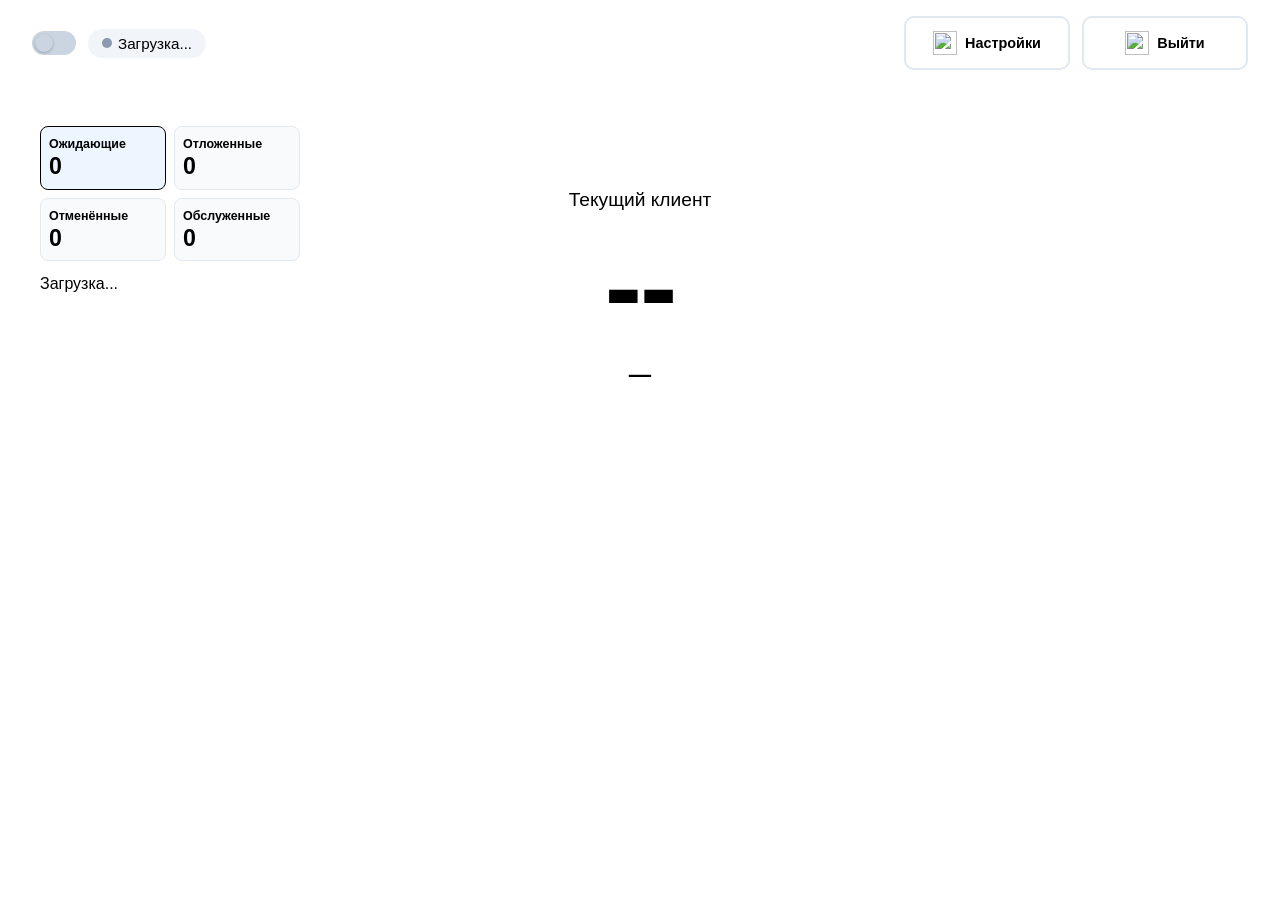
==== queue/operator.html @ d0fbf443 "Soften operator screen text hierarchy" ====
<!DOCTYPE html>
<html lang="ru">
<head>
<link rel="icon" href="data:image/svg+xml,%3Csvg xmlns='http://www.w3.org/2000/svg' viewBox='0 0 16 16'%3E%3Crect width='16' height='16' rx='3' fill='%2328a745'/%3E%3Ccircle cx='5' cy='8' r='2' fill='white'/%3E%3Cpath d='M10,4 C12,6 12,10 10,12' stroke='white' stroke-width='2' fill='none'/%3E%3C/svg%3E">
<meta charset="UTF-8">
<meta name="viewport" content="width=device-width, initial-scale=1">
<title>Рабочее место сотрудника</title>
    <link rel="stylesheet" href="/queue/css/base.css">
    <link rel="stylesheet" href="/queue/css/operator.css">
</head>

<body class="operator-page">

<div id="toast-notification" data-type="danger" style="display:none; position: fixed; top: 20px; left: 50%; transform: translateX(-50%); color: white; padding: 15px 30px; border-radius: 10px; box-shadow: 0 4px 15px rgba(0,0,0,0.2); z-index: 2400; font-weight: 600;">
    Закончите с текущим клиентом!
</div>

<header class="header-panel">
    <div class="button-group">
		<label class="window-status-switch">
			<input
				id="window-status-toggle"
				type="checkbox"
				onchange="toggleWindowStatus(this)"
				aria-describedby="status-text"
			>
			<span class="window-status-switch-track" aria-hidden="true"></span>
		</label>
		
		<div id="status-info-block" class="info-status" aria-live="polite">
			<div id="status-dot" class="dot"></div>
			<span id="status-text" style="font-weight: 500;">Загрузка...</span>
		</div>

    </div>
    
    <div class="button-group header-actions">
        <div class="operator-settings">
            <button
                id="operator-settings-toggle"
                class="btn-outline icon-button operator-settings-toggle"
                type="button"
                onclick="toggleOperatorSettingsPopup()"
                aria-expanded="false"
                aria-controls="operator-settings-popup"
                title="Настройки"
            >
                <img src="icons/settings.svg" alt="" class="button-icon">
                <span>Настройки</span>
            </button>

            <div id="operator-settings-popup" class="operator-settings-popup" role="dialog" aria-label="Настройки оператора">
                <div class="operator-settings-header">
                    <strong>Настройки</strong>
                    <button class="operator-settings-close" type="button" onclick="closeOperatorSettingsPopup()" aria-label="Закрыть">×</button>
                </div>

                <div class="operator-settings-list">

                    <div class="operator-settings-row">
                        <div>
                            <strong>Звук</strong>
                            <span>Звуковые оповещения при новом талоне</span>
                        </div>
                        <button
                            id="new-ticket-sound-toggle"
                            class="btn-outline icon-button sound-toggle-button"
                            type="button"
                            onclick="toggleNewTicketSound()"
                            title="Звук при новом тикете"
                        >
                            <img
                                id="new-ticket-sound-icon"
                                src="icons/volume-on.svg"
                                alt=""
                                class="button-icon"
                            >
                        </button>
                    </div>

                    <div class="operator-settings-row">
                        <div>
                            <strong>Уведомления</strong>
                            <span>Системные оповещения при новом талоне</span>
                        </div>
                        <button
                            id="new-ticket-notification-toggle"
                            class="btn-outline icon-button notification-toggle-button"
                            type="button"
                            onclick="toggleNewTicketSystemNotification()"
                            title="Системные уведомления при новом тикете"
                        >
                            <img
                                id="new-ticket-notification-icon"
                                src="icons/notification-off.svg"
                                alt=""
                                class="button-icon"
                            >
                        </button>
						

                    </div>

                    <div class="operator-settings-row">
                        <div>
                            <strong>Показывать кнопку «Вызвать по номеру»</strong>
                            <span>Быстрый вызов талона из раздела «Ожидающие»</span>
                        </div>
                        <label class="window-status-switch operator-preference-switch">
                            <input
                                id="show-call-by-number-toggle"
                                type="checkbox"
                                onchange="toggleCallByNumberButtons(this.checked)"
                            >
                            <span class="window-status-switch-track" aria-hidden="true"></span>
                        </label>
                    </div>

                    <button class="btn-outline operator-settings-wide-button" type="button" onclick="openOperatorDocumentation()">Инструкция</button>
                    <button class="btn-outline operator-settings-wide-button" type="button" onclick="openOperatorChangelogHistory()">Обновления</button>
                </div>
            </div>
        </div>
        <button class="btn-outline icon-button" onclick="logout()">
            <img src="icons/logout.svg" alt="" class="button-icon">
            <span>Выйти</span>
        </button>
    </div>
</header>

<main class="main-layout">
	<section class="glass-card operator-queue-panel" style="display:flex; flex-direction:column; overflow:hidden;">
		<div class="queue-columns" id="queue-columns">
			<button class="queue-column active" type="button" data-section="waiting" onclick="selectQueueSection('waiting')">
				<span>Ожидающие</span>
				<strong id="queue-count-waiting">0</strong>
			</button>
			<button class="queue-column" type="button" data-section="deferred" onclick="selectQueueSection('deferred')">
				<span>Отложенные</span>
				<strong id="queue-count-deferred">0</strong>
			</button>
			<button class="queue-column" type="button" data-section="cancelled" onclick="selectQueueSection('cancelled')">
				<span>Отменённые</span>
				<strong id="queue-count-cancelled">0</strong>
			</button>
			<button class="queue-column" type="button" data-section="served" onclick="selectQueueSection('served')">
				<span>Обслуженные</span>
				<strong id="queue-count-served">0</strong>
			</button>
		</div>
		<button id="deferred-reminder" class="deferred-reminder" type="button" onclick="selectQueueSection('deferred')" hidden></button>
		<div id="queue-list" class="queue-list" style="flex:1; overflow-y:auto; min-height:0;">Загрузка...</div>
		<!---<div style="flex-shrink:0; padding-top:16px; border-top:1px solid #e2e8f0;">
			<span style="font-size:0.95rem; font-weight:500; color:var(--text-main); letter-spacing:0;">Обслужено сегодня:</span>
			<span id="served-today-count" style="font-size:1.8rem; font-weight:700; color:var(--primary); margin-left:10px;">—</span>
		</div>--->
	</section>

    <section class="glass-card display-zone" data-ticket-status="none">
        <div class="current-client-panel">
            <div class="ticket-label">Текущий клиент</div>
            <div id="current" class="ticket-number">--</div>
		    <div id="current-service" class="current-service">—</div>
            <div id="service-timer" class="service-timer" aria-live="off" hidden>
                Обслуживание: <span id="service-timer-value">00:00</span>
            </div>
        </div>
        
			
	<div class="button-group primary-actions">
		<button id="next-btn" class="btn-primary" data-call-action onclick="callNext()">Вызвать следующего</button>
		<button id="start-service-btn" class="btn-primary" data-current-ticket-action onclick="startService()">Начать обслуживание</button>
		<button class="btn-primary" id="finish-btn" data-current-ticket-action onclick="finishCurrent()">Завершить обслуживание</button>
	</div>

	<div class="button-group secondary-actions called-actions">
		<button class="btn-outline" id="recall-btn" data-current-ticket-action onclick="recallCurrent()">Повторить вызов</button>
		<button class="btn-outline" id="cancel-btn" data-current-ticket-action onclick="cancelCurrent({reason: 'no_show'})">Отменить (не явился)</button>
	</div>

	<div class="button-group secondary-actions serving-actions">
		<button class="btn-outline" id="redirect-btn" data-current-ticket-action onclick="showRedirectModal()">Перенаправить</button>
		<button class="btn-outline" id="defer-ticket-btn" data-current-ticket-action onclick="showDeferReasonPopup()">Отложить</button>
	</div>

    <div id="auto-call-info-block" class="auto-call-info-block" aria-live="polite" style="display:none;">
        <strong>Автовызов</strong>
        <span id="auto-call-status" class="auto-call-status-text">Загрузка...</span>
    </div>

    </section>

	<section class="glass-card">

		<div id="operator-info" style="line-height: 1.6;"></div>
	</section>
</main>

<script src="/queue/js/config.js"></script>
<script src="/queue/js/operator-queue-sections.js"></script>
<script src="/queue/js/operator-feedback.js"></script>
<script src="/queue/js/operator-ui-state.js"></script>
<script src="/queue/js/operator-ticket-timers.js"></script>
<script src="/queue/js/operator-call-by-number.js"></script>
<script src="/queue/js/operator.js"></script>
<script src="/queue/js/app-version.js"></script>
<script src="/queue/js/operator-changelog.js"></script>
<script src="/queue/js/docs-markdown.js"></script>
<script src="/queue/js/operator-docs.js"></script>

</body>
</html>
---- queue/css/operator.css ----
/* ===== operator.css ===== */
body.operator-page h3{
    color: var(--primary);       /* Заголовки теперь синие */
    font-weight: 500;
    text-transform: none;
    letter-spacing: 0;
    padding-bottom: 8px;
}

body.operator-page{
    margin: 0;
    font-family: 'Inter', -apple-system, sans-serif;
    background-color: var(--bg);
    color: var(--text-main);
    display: flex;
    flex-direction: column;

    height: 100dvh;
    min-height: 100vh;
    overflow: hidden;

    box-sizing: border-box;
}


/* Верхняя панель управления */
body.operator-page .header-panel{
    background: var(--card-bg);
    padding: 1rem 2rem;
    display: flex;
    justify-content: space-between;
    align-items: center;
    box-shadow: var(--shadow);
    z-index: 10;
}
body.operator-page .button-group{
    display: flex;
    gap: 12px;
}

/* Основной контейнер */
body.operator-page .main-layout{
    display: grid;
    grid-template-columns: minmax(240px, 1fr) minmax(360px, 2fr) minmax(240px, 1fr);
    gap: 20px;
    padding: 20px 20px 44px 20px; /* добавили запас снизу */
    flex: 1;
    min-height: 0;
    overflow: hidden;
    width: 100%;
    max-width: 100%;
    margin: 0 auto;
    box-sizing: border-box;
}



/* Карточки */
body.operator-page .glass-card{
    background: var(--card-bg);
    border-radius: 16px;
    padding: 20px;
    box-shadow: var(--shadow);
    display: flex;
    flex-direction: column;
    min-height: 0; 
    overflow: hidden;
}


/* Центральная зона с номером */
body.operator-page .display-zone{
    padding: 40px 20px;
    min-width: 0;
    display: flex; /* Добавлено */
    flex-direction: column; /* Добавлено */
    align-items: center; /* Центрирование по горизонтали */
    justify-content: flex-start;
    text-align: center; /* Центрирование текста */
}
body.operator-page .current-client-panel{
    flex: 0 0 315px;
    width: 100%;
    display: flex;
    flex-direction: column;
    align-items: center;
    justify-content: center;
    min-height: 0;
}

body.operator-page .service-timer {
    margin-top: 10px;
    color: var(--text-muted);
    font-size: 0.95rem;
    font-weight: 500;
}
body.operator-page .ticket-label{
    font-size: 1.2rem;
    color: var(--text-muted);
    margin-bottom: 10px;
}
body.operator-page .ticket-number{
    width: 100%;
    min-height: 112px;
    font-size: 7rem;
    font-weight: 800;
    color: var(--primary);
    line-height: 1;
    margin: 10px 0 18px 0;
    letter-spacing: -2px;
    display: flex;
    align-items: center;
    justify-content: center;
}
body.operator-page .current-ticket-actions-inactive .ticket-number{
    font-size: 2rem;
    letter-spacing: 0;
}
body.operator-page .services-list{
    margin-top: 10px;
    display: flex;
    flex-wrap: wrap;
    gap: 6px;
}
body.operator-page .service-tag{
    background: transparent; /* Убираем фон */
    color: var(--text-muted) !important;
    font-size: 1.1rem; /* Сделали чуть крупнее по вашей просьбе */
    padding: 2px 0; /* Отступы только сверху и снизу */
    border: none; /* Убираем обводку */
    display: block; /* Каждая услуга с новой строки для чистоты */
}


/* Очередь */
body.operator-page .queue-list{
    overflow-y: auto;
    padding-right: 10px;
    min-height: 0; /* критично для flex */
}


/* Сделаем скроллбар более аккуратным в стиле вуза */
body.operator-page .queue-list::-webkit-scrollbar{
    width: 6px;
}
body.operator-page .queue-list::-webkit-scrollbar-track{
    background: #f1f5f9;
    border-radius: 10px;
}
body.operator-page .queue-list::-webkit-scrollbar-thumb{
    background: var(--text-muted);
    border-radius: 10px;
}
body.operator-page .queue-list::-webkit-scrollbar-thumb:hover{
    background: var(--primary);
}
body.operator-page .queue-service-name{
    /* Удалены white-space: nowrap и ellipsis */
    word-wrap: break-word;
    overflow-wrap: break-word;
    line-height: 1.2;
    font-size: 0.85rem;
    font-weight: 400;
    color: var(--text-muted);
    margin-top: 6px;
    
    /* Убираем ограничение ширины или делаем его больше, 
       чтобы текст мог занимать всю ширину карточки */
    width: 100%; 
    display: block; 
}
body.operator-page .queue-item{
    display: flex;
    flex-direction: column; /* Номер сверху, услуга снизу */
    align-items: flex-start; /* Прижимаем текст к левому краю */
    border-bottom: 1px solid #eee;
    min-height: 70px; /* Немного увеличим для комфорта */
    background: #f1f5f9;
    margin-bottom: 12px;
    padding: 15px 20px;
    border-radius: 12px;
    font-size: 1.3rem;
    font-weight: 700;
    color: var(--text-main); /* Сделаем номер чуть контрастнее */
}
body.operator-page #queue-panel{
    max-height: 500px; /* Можно чуть увеличить */
    overflow-y: auto;
    padding-right: 5px; /* Отступ для скроллбара */
}


/* Кнопки */
body.operator-page button{
    border: none;
    padding: 12px 20px;
    border-radius: 10px;
    font-weight: 600;
    cursor: pointer;
    transition: transform 100ms ease-out, background-color 160ms ease, color 160ms ease, opacity 160ms ease;
    font-size: 0.9rem;
}
body.operator-page button:not(:disabled):active{
    transform: scale(0.98);
}
body.operator-page .btn-primary{ background: var(--primary); color: white; }
body.operator-page .btn-primary:hover{ background: var(--primary-hover); }
body.operator-page .btn-success{ background: var(--success); color: white; }
body.operator-page .btn-danger{ background: var(--danger); color: white; }
body.operator-page .btn-danger-outline{
    border-color: color-mix(in srgb, var(--danger) 45%, white);
    color: var(--danger);
}
body.operator-page .primary-actions{
    display: grid;
    grid-template-columns: minmax(0, 1fr);
    gap: 12px;
    width: 100%;
    margin-top: 0;
}

body.operator-page .primary-actions button{
    min-height: 72px;
    width: 100%;
    padding: 20px 16px;
    font-size: 1.05rem;
    line-height: 1.15;
    overflow-wrap: anywhere;
}

body.operator-page .secondary-actions{
    display: grid;
    gap: 12px;
    width: 100%;
    margin-top: 15px;
}

body.operator-page .secondary-actions button{
    width: 100%;
    min-width: 0;
}

body.operator-page .called-actions,
body.operator-page .serving-actions{
    grid-template-columns: repeat(2, minmax(0, 1fr));
}

body.operator-page .operator-more-actions{
    position: relative;
}
body.operator-page .operator-more-menu{
    display: none;
    position: absolute;
    right: 0;
    top: calc(100% + 8px);
    z-index: 20;
    min-width: 260px;
    padding: 8px;
    background: #ffffff;
    border: 1px solid #e2e8f0;
    border-radius: 10px;
    box-shadow: 0 12px 28px rgba(15, 23, 42, 0.16);
}
body.operator-page .operator-more-menu.visible{
    display: grid;
    gap: 6px;
}
body.operator-page .operator-more-menu button{
    width: 100%;
    padding: 10px 12px;
    background: transparent;
    color: var(--text-main);
    text-align: left;
    border-radius: 8px;
}
body.operator-page .operator-more-menu button:hover{
    background: #f1f5f9;
}
body.operator-page .header-actions{
    align-items: center;
}
body.operator-page .header-actions > .btn-outline,
body.operator-page .operator-settings-toggle{
    display: inline-grid;
    grid-template-columns: 24px auto;
    align-items: center;
    justify-content: center;
    gap: 8px;
    width: 166px;
    height: 54px;
    padding: 0 20px;
    box-sizing: border-box;
    line-height: 1;
}
body.operator-page .header-actions > .btn-outline .button-icon,
body.operator-page .operator-settings-toggle .button-icon{
    width: 24px;
    height: 24px;
    justify-self: center;
}
body.operator-page .header-actions > .btn-outline span,
body.operator-page .operator-settings-toggle span{
    line-height: 1;
}
body.operator-page .operator-settings{
    position: relative;
}
body.operator-page .operator-settings-toggle{
    white-space: nowrap;
}
body.operator-page .operator-settings-popup{
    display: none;
    position: absolute;
    top: calc(100% + 10px);
    right: 0;
    z-index: 2200;
    width: min(360px, calc(100vw - 32px));
    padding: 16px;
    background: #ffffff;
    border: 1px solid #e2e8f0;
    border-radius: 12px;
    box-shadow: 0 18px 45px rgba(15, 23, 42, 0.2);
}
body.operator-page .operator-settings-popup.visible{
    display: block;
}
body.operator-page .operator-settings-header{
    display: flex;
    align-items: center;
    justify-content: space-between;
    gap: 12px;
    margin-bottom: 12px;
}
body.operator-page .operator-settings-header strong{
    color: var(--text-main);
    font-size: 1.05rem;
}
body.operator-page .operator-settings-close{
    width: 32px;
    height: 32px;
    padding: 0;
    border-radius: 8px;
    background: transparent;
    color: var(--text-muted);
    font-size: 1.5rem;
    line-height: 1;
}
body.operator-page .operator-settings-close:hover{
    background: #f1f5f9;
    color: var(--text-main);
}
body.operator-page .operator-settings-list{
    display: grid;
    gap: 10px;
}
body.operator-page .operator-settings-row{
    display: flex;
    align-items: center;
    justify-content: space-between;
    gap: 14px;
    padding: 12px;
    background: #f8fafc;
    border: 1px solid #edf2f7;
    border-radius: 10px;
}
body.operator-page .operator-settings-row > div{
    min-width: 0;
    display: grid;
    gap: 4px;
}
body.operator-page .operator-settings-row strong{
    color: var(--text-main);
    font-size: 0.95rem;
}
body.operator-page .operator-settings-row span{
    color: var(--text-muted);
    font-size: 0.85rem;
    line-height: 1.25;
}
body.operator-page .operator-settings-row .icon-button{
    flex: 0 0 auto;
    min-width: 54px;
    justify-content: center;
    padding: 10px 12px;
}

body.operator-page .operator-preference-switch{
    flex: 0 0 auto;
}
body.operator-page .operator-settings-wide-button{
    width: 100%;
    text-align: center;
}
body.operator-page .operator-popup-overlay{
    position: fixed;
    inset: 0;
    z-index: 2300;
    display: flex;
    align-items: center;
    justify-content: center;
    padding: 20px;
    background: rgba(15, 23, 42, 0.4);
}
body.operator-page #toast-notification[data-type="danger"]{
    background: var(--danger);
}
body.operator-page #toast-notification[data-type="warning"]{
    background: var(--warning);
}
body.operator-page #toast-notification[data-type="success"]{
    background: var(--success);
}
body.operator-page .operator-popup{
    width: min(520px, 100%);
    padding: 24px;
    background: #ffffff;
    border-radius: 12px;
    box-shadow: 0 20px 50px rgba(15, 23, 42, 0.24);
}
body.operator-page .operator-popup h2{
    margin: 0 0 12px;
    color: var(--text-main);
    font-size: 1.3rem;
}
body.operator-page .operator-popup p{
    margin: 0;
    color: var(--text-muted);
    font-size: 1rem;
    line-height: 1.45;
}
body.operator-page .operator-popup-form{
    display: grid;
    gap: 6px;
    margin-top: 18px;
}
body.operator-page .operator-popup-form label{
    display: grid;
    gap: 8px;
    color: var(--text-main);
    font-weight: 700;
}
body.operator-page .operator-popup-input{
    box-sizing: border-box;
    width: 100%;
    padding: 11px 12px;
    border: 1px solid #cbd5e1;
    border-radius: 8px;
    color: var(--text-main);
    font: inherit;
}
body.operator-page .operator-popup-input:focus{
    border-color: var(--primary);
    outline: 2px solid rgba(15, 76, 129, 0.14);
}
body.operator-page .operator-popup-error{
    min-height: 1.2em;
    color: var(--danger);
}
body.operator-page .operator-popup-actions{
    display: flex;
    justify-content: flex-end;
    gap: 10px;
    margin-top: 22px;
    flex-wrap: wrap;
}
body.operator-page .operator-changelog-overlay{
    position: fixed;
    inset: 0;
    z-index: 2100;
    display: flex;
    align-items: center;
    justify-content: center;
    padding: 20px;
    background: rgba(0, 0, 0, 0.62);
}
body.operator-page .operator-changelog-modal{
    width: min(560px, 100%);
    padding: 24px;
    background: #ffffff;
    border-radius: 12px;
    box-shadow: 0 20px 50px rgba(15, 23, 42, 0.24);
    text-align: left;
}
body.operator-page .operator-changelog-modal h2{
    margin: 0 0 14px;
    color: var(--text-main);
    font-size: 1.3rem;
}
body.operator-page .operator-changelog-content{
    max-height: min(58vh, 520px);
    overflow-y: auto;
    padding-right: 4px;
}
body.operator-page .operator-changelog-entry + .operator-changelog-entry{
    margin-top: 18px;
    padding-top: 18px;
    border-top: 1px solid #e2e8f0;
}
body.operator-page .operator-changelog-entry h3{
    margin: 0 0 10px;
    padding: 0;
    color: var(--primary);
    font-size: 1rem;
    font-weight: 800;
    text-transform: none;
    letter-spacing: 0;
}
body.operator-page .operator-changelog-modal ul{
    margin: 0;
    padding-left: 22px;
    color: var(--text-muted);
    font-size: 1rem;
    line-height: 1.45;
}
body.operator-page .operator-changelog-modal li + li{
    margin-top: 8px;
}
body.operator-page .operator-changelog-actions{
    display: flex;
    justify-content: center;
    margin-top: 22px;
}
body.operator-page .operator-changelog-actions .btn-primary{
    width: 100%;
    white-space: normal;
    line-height: 1.35;
    padding: 14px 18px;
}
body.operator-page .info-status{
    display: flex;
    align-items: center;
    gap: 6px;
    white-space: nowrap; /* Чтобы текст не переносился */
    margin: 0;
    padding: 6px 14px;
    background: #f1f5f9;
    border-radius: 20px;
    font-size: 0.95rem;
}
body.operator-page .window-status-switch{
    display: inline-flex;
    align-items: center;
    gap: 9px;
    cursor: pointer;
    user-select: none;
}
body.operator-page .window-status-switch input{
    position: absolute;
    opacity: 0;
    pointer-events: none;
}
body.operator-page .window-status-switch-track{
    position: relative;
    width: 44px;
    height: 24px;
    flex: 0 0 auto;
    border-radius: 999px;
    background: #cbd5e1;
    transition: background 0.15s ease;
}
body.operator-page .window-status-switch-track::after{
    content: "";
    position: absolute;
    top: 3px;
    left: 3px;
    width: 18px;
    height: 18px;
    border-radius: 50%;
    background: var(--card-bg);
    box-shadow: 0 1px 3px rgba(15, 23, 42, 0.28);
    transition: transform 0.15s ease;
}
body.operator-page .window-status-switch input:checked + .window-status-switch-track{
    background: var(--primary);
}
body.operator-page .window-status-switch input:checked + .window-status-switch-track::after{
    transform: translateX(20px);
}
body.operator-page .window-status-switch input:focus-visible + .window-status-switch-track{
    outline: 3px solid rgba(0, 51, 102, 0.24);
    outline-offset: 2px;
}
body.operator-page .window-status-switch:has(input:disabled){
    cursor: wait;
    opacity: 0.6;
}
body.operator-page .btn-outline{
    background: transparent;
    border: 2px solid #e2e8f0;
    color: var(--text-main);
}
body.operator-page .btn-outline:hover{ background: #f1f5f9; }
body.operator-page button:disabled{
    cursor: not-allowed;
}
body.operator-page .current-ticket-actions-inactive [data-current-ticket-action],
body.operator-page .current-ticket-action-inactive,
body.operator-page .operator-work-disabled [data-call-action],
body.operator-page .operator-work-disabled [data-current-ticket-action]{
    opacity: 0.38;
    filter: grayscale(0.8);
}

body.operator-page .display-zone[data-ticket-status="none"] [data-current-ticket-action],
body.operator-page .display-zone[data-ticket-status="none"] .called-actions,
body.operator-page .display-zone[data-ticket-status="none"] .serving-actions,
body.operator-page .display-zone[data-ticket-status="serving"] .called-actions,
body.operator-page .display-zone[data-ticket-status="called"] #finish-btn,
body.operator-page .display-zone[data-ticket-status="called"] #defer-ticket-btn,
body.operator-page .display-zone[data-ticket-status="serving"] #start-service-btn,
body.operator-page .display-zone[data-ticket-status="serving"] #recall-btn,
body.operator-page .display-zone[data-ticket-status="serving"] #cancel-btn,
body.operator-page .display-zone[data-ticket-status="called"] [data-call-action],
body.operator-page .display-zone[data-ticket-status="serving"] [data-call-action] {
    display: none;
}

body.operator-page .icon-button {
    display: inline-flex;
    align-items: center;
    gap: 8px;
}

body.operator-page .button-icon {
    width: 26px;
    height: 26px;
    display: block;
}

body.operator-page .sound-toggle-button.sound-disabled {
    opacity: 0.65;
}


/* Статус-бар */
body.operator-page .status-indicator{
    display: flex;
    align-items: center;
    gap: 8px;
    padding: 6px 12px;
    border-radius: 20px;
    background: #e2e8f0;
    font-size: 0.85rem;
}
body.operator-page .dot{
    width: 10px;
    height: 10px;
    border-radius: 50%;
    background-color: #8d99ae; /* Серый по умолчанию */
    transition: background-color 160ms ease, box-shadow 160ms ease;
}
body.operator-page .dot.online{
    background-color: var(--success) !important;
    box-shadow: 0 0 8px var(--success);
}


/* Контейнер всей группы (переключатель + текст) */
body.operator-page .auto-call-group{
    display: flex;
    flex-direction: column;
    align-items: flex-start;
    gap: 8px;
    margin: 0 25px;         /* Отступы слева и справа от кнопок ОНЛАЙН/ПЕРЕРЫВ */
    padding: 5px 0;
    min-width: 250px;       /* Фиксированная ширина, чтобы верстка не дергалась при смене текста */
}


/* Сама плашка с переключателем */
body.operator-page .auto-call-container{
    display: flex;
    align-items: center;
    gap: 12px;
    padding: 10px 18px;
    background: #edf2f7;    /* Светлый фон, выделяющий блок */
    border-radius: 12px;
    border: 1px solid #cbd5e0;
    box-shadow: 0 2px 4px rgba(0,0,0,0.05);
}


/* Надпись "Автовызов" */
body.operator-page .auto-call-label{
    font-size: 1.1rem;
    font-weight: 500;
    color: var(--primary);  /* Используем ваш темно-синий цвет */
    text-transform: none;
    letter-spacing: 0;
}


/* Главный текст: "Следующий клиент через..." */
body.operator-page .auto-call-status-text{
    font-size: 1.25rem;      /* Крупный текст */
    font-weight: 500;
    color: var(--success);   /* Зеленый цвет для активного ожидания */
    min-height: 1.6rem;
    transition: color 160ms ease, opacity 160ms ease;
}


/* Стили для увеличенного переключателя (Toggle) */
body.operator-page .switch{
    position: relative;
    display: inline-block;
    width: 48px;
    height: 24px;
}
body.operator-page .switch input{ display: none; }
body.operator-page .slider{
    position: absolute;
    cursor: pointer;
    top: 0; left: 0; right: 0; bottom: 0;
    background-color: #cbd5e0;
    transition: .4s;
    border-radius: 24px;
}
body.operator-page .slider:before{
    position: absolute;
    content: "";
    height: 18px;
    width: 18px;
    left: 3px;
    bottom: 3px;
    background-color: white;
    transition: .4s;
    border-radius: 50%;
}
body.operator-page input:checked + .slider{
    background-color: var(--success);
}
body.operator-page input:checked + .slider:before{
    transform: translateX(24px);
}


/* Анимация мигания для текста отсчета (по желанию) */
@keyframes pulse-text{
    0% { opacity: 1; }
    50% { opacity: 0.7; }
    100% { opacity: 1; }
}
body.operator-page .auto-call-status-text:not(:empty){
    animation: none;
}



/* Контейнер, в котором лежат все ваши кнопки и автовызов */
body.operator-page .sidebar,
body.operator-page .controls-column{
    display: flex;
    flex-direction: column;
    height: 100vh;          /* Растягиваем на всю высоту экрана */
    padding: 20px;
    box-sizing: border-box;
}


/* Специальный оберточный класс для низа */
body.operator-page .bottom-controls{
    margin-top: auto;       /* МАГИЯ: толкает этот блок максимально вниз */
    padding-top: 20px;      /* Отступ от кнопок выше */
    border-top: 1px solid #e2e8f0; /* Визуальный разделитель (по желанию) */
    width: 100%;
}


/* Стили самого автовызова (обновленные) */
body.operator-page .auto-call-group{
    display: flex;
    flex-direction: column;
    align-items: center;    /* Центрируем, если внизу */
    gap: 10px;
}
body.operator-page .auto-call-container{
    display: flex;
    align-items: center;
    gap: 12px;
    padding: 12px 20px;
    background: #ffffff;
    border-radius: 12px;
    border: 2px solid #edf2f7;
    box-shadow: 0 -4px 12px rgba(0,0,0,0.05); /* Тень вверх */
}
body.operator-page .auto-call-status-text{
    font-size: 0.85rem;
    font-weight: 500;
    color: var(--success);
    text-align: left;
}
body.operator-page .auto-call-info-block{
    margin-top: 24px;
    padding: 18px 0 0;
    border-top: 1px solid #e2e8f0;
    display: flex;
    flex-direction: column;
    gap: 8px;
}
body.operator-page .display-zone .auto-call-info-block{
    width: 100%;
    margin-top: auto;
    padding: 16px 18px 0;
    border: 0;
    border-radius: 0;
    background: transparent;
    align-items: center;
    text-align: center;
}
body.operator-page .auto-call-info-block strong{
    font-size: 0.95rem;
    text-transform: none;
    font-weight: 500;
    color: var(--text-main);
}
body.operator-page .auto-call-info-block .auto-call-status-text{
    display: block;
    min-height: 1.5rem;
    font-size: 1.08rem;
    line-height: 1.3;
    font-weight: 500;
    color: var(--primary);
    text-align: center;
    overflow-wrap: anywhere;
}
body.operator-page .auto-call-info-block .auto-call-status-text[data-state="countdown"],
body.operator-page .auto-call-info-block .auto-call-status-text[data-state="calling"]{
    font-size: 1.18rem;
    color: var(--success);
}
body.operator-page .auto-call-info-block .auto-call-status-text[data-state="paused"],
body.operator-page .auto-call-info-block .auto-call-status-text[data-state="empty"]{
    color: var(--warning);
}
body.operator-page .auto-call-info-block .auto-call-status-text[data-state="disabled"]{
    color: var(--text-muted);
}
body.operator-page .service-row{
    display: flex;
    align-items: center;
    gap: 12px;
    width: 100%;
    padding: 4px 0;
}
body.operator-page .service-priority{
    font-weight: 800;
    font-size: 1.2rem;
    color: var(--primary);
    min-width: 20px;
}
body.operator-page .service-name{
    font-size: 1.05rem;
    color: var(--text-muted);
    flex: 1;
}
body.operator-page .service-notification-toggle{
    display: inline-flex;
    align-items: center;
    gap: 6px;
    font-size: 0.85rem;
    color: var(--text-muted);
    white-space: nowrap;
}
body.operator-page .service-notification-toggle input{
    width: 16px;
    height: 16px;
    margin: 0;
}
body.operator-page .current-service{
    font-size: 1.4rem;
    font-weight: 600;
    color: var(--text-muted);
    width: 100%;
    max-width: 860px;
    min-height: 58px;
    margin: 0;
    line-height: 1.25;
    overflow: hidden;
    display: -webkit-box;
    -webkit-box-orient: vertical;
    -webkit-line-clamp: 2;
}


/* Подпись */



body.operator-page .queue-item {
    position: relative;
}

body.operator-page .queue-item-redirected {
    border-left: 5px solid var(--primary);
}

body.operator-page .redirect-badge {
    position: absolute;
    right: 12px;
    bottom: 10px;
    font-size: 0.72rem;
    font-weight: 700;
    color: #fff;
    background: var(--primary);
    padding: 4px 8px;
    border-radius: 999px;
}

body.operator-page .redirect-modal-overlay {
    position: fixed;
    inset: 0;
    z-index: 2050;
    display: flex;
    align-items: center;
    justify-content: center;
    padding: 20px;
    background: rgba(15, 23, 42, 0.42);
}

body.operator-page .redirect-modal {
    width: min(950px, 100%);
    max-height: min(760px, calc(100vh - 40px));
    overflow: auto;
    padding: 22px;
    background: #ffffff;
    border-radius: 12px;
    box-shadow: 0 22px 56px rgba(15, 23, 42, 0.24);
}

body.operator-page .redirect-modal h2 {
    margin: 0 0 16px;
    color: var(--text-main);
    font-size: 1.35rem;
}

body.operator-page .redirect-option {
    border: 1px solid #dbe3ef;
    background: #ffffff;
    color: var(--text-main);
    border-radius: 8px;
    cursor: pointer;
}

body.operator-page .redirect-option.selected {
    border-color: var(--primary);
    background: #edf6ff;
    box-shadow: inset 0 0 0 1px var(--primary);
}

body.operator-page .redirect-section {
    margin-top: 14px;
}

body.operator-page .redirect-section label {
    display: block;
    margin-bottom: 7px;
    color: var(--text-main);
    font-weight: 800;
}

body.operator-page .redirect-section-intro {
    margin: 0 0 8px;
    color: var(--text-main);
    font-weight: 800;
}

body.operator-page .redirect-section input {
    width: 100%;
    padding: 10px 12px;
    border: 1px solid #dbe3ef;
    border-radius: 8px;
    box-sizing: border-box;
}

body.operator-page .redirect-options {
    display: grid;
    gap: 8px;
    max-height: 210px;
    margin-top: 8px;
    overflow: auto;
}

body.operator-page .redirect-option {
    display: grid;
    gap: 4px;
    padding: 10px 12px;
    text-align: left;
}

body.operator-page .redirect-option span,
body.operator-page .redirect-option em {
    color: var(--text-muted);
    font-size: 0.86rem;
    font-style: normal;
}

body.operator-page .redirect-option:disabled {
    color: #9ca3af;
    background: #f8fafc;
    cursor: not-allowed;
}

body.operator-page .redirect-empty,
body.operator-page .redirect-summary {
    padding: 10px 12px;
    border-radius: 8px;
    background: #f8fafc;
    color: var(--text-muted);
}

body.operator-page .redirect-summary {
    margin-top: 16px;
    line-height: 1.45;
}

body.operator-page .redirect-summary strong {
    display: block;
    margin-bottom: 4px;
    color: var(--text-main);
}

body.operator-page .redirect-actions {
    display: flex;
    gap: 10px;
    margin-top: 18px;
}

body.operator-page .redirect-actions .btn-outline {
    flex: 0 0 auto;
}

body.operator-page .redirect-confirm-button {
    flex: 1 1 auto;
    min-width: 0;
    width: 100%;
}

body.operator-page .queue-columns{
    display: grid;
    grid-template-columns: repeat(2, minmax(0, 1fr));
    gap: 8px;
    margin-bottom: 14px;
}

body.operator-page .queue-column{
    min-width: 0;
    padding: 10px 8px;
    border: 1px solid #e2e8f0;
    border-radius: 8px;
    background: #f8fafc;
    color: var(--text-main);
    text-align: left;
}

body.operator-page .queue-column.active{
    border-color: var(--primary);
    background: #edf6ff;
    box-shadow: inset 0 0 0 1px var(--primary);
}

body.operator-page .queue-column span{
    display: block;
    font-size: 0.78rem;
    font-weight: 800;
    line-height: 1.15;
    overflow-wrap: anywhere;
}

body.operator-page .queue-column strong{
    display: block;
    margin-top: 4px;
    color: var(--primary);
    font-size: 1.45rem;
    line-height: 1;
}

body.operator-page .queue-detail-head{
    display: flex;
    justify-content: space-between;
    align-items: baseline;
    gap: 8px;
    width: 100%;
}

body.operator-page .queue-detail-head span:last-child{
    flex-shrink: 0;
    color: var(--text-muted);
    font-size: 0.8rem;
    font-weight: 500;
}

body.operator-page .queue-detail-meta{
    display: flex;
    flex-direction: column;
    gap: 3px;
    margin-top: 8px;
    color: var(--text-muted);
    font-size: 0.78rem;
    font-weight: 600;
    line-height: 1.25;
}

body.operator-page .queue-ticket-actions{
    display: grid;
    grid-template-columns: minmax(0, 1fr) minmax(0, 1fr);
    gap: 8px;
    margin-top: 12px;
    width: 100%;
}

body.operator-page .queue-resume-btn,
body.operator-page .queue-call-by-number-btn,
body.operator-page .queue-cancel-deferred-btn{
    min-height: 42px;
}

body.operator-page .queue-ticket-actions > :only-child{
    grid-column: 1 / -1;
    width: 100%;
}

body.operator-page .deferred-reminder{
    width: 100%;
    margin: 0 0 12px;
    padding: 10px 12px;
    border: 1px solid #f0c36a;
    border-radius: 8px;
    background: #fff8e6;
    color: #7a4b00;
    text-align: left;
    font-size: 0.86rem;
    line-height: 1.35;
}

@media (max-width: 1100px) {
    body.operator-page {
        height: auto;
        overflow-x: hidden;
        overflow-y: auto;
    }

    body.operator-page .main-layout {
        grid-template-columns: minmax(220px, 1fr) minmax(360px, 2fr);
        overflow: visible;
    }

    body.operator-page .main-layout > .glass-card:last-child {
        grid-column: 1 / -1;
    }
}

@media (max-width: 760px) {
    body.operator-page {
        height: auto;
        overflow-x: hidden;
        overflow-y: auto;
    }

    body.operator-page .header-panel {
        align-items: flex-start;
        gap: 12px;
        padding: 12px 16px;
    }

    body.operator-page .main-layout {
        grid-template-columns: minmax(0, 1fr);
        padding: 12px;
        gap: 12px;
    }

    body.operator-page .main-layout > .glass-card:last-child {
        grid-column: auto;
    }

    body.operator-page .glass-card,
    body.operator-page .operator-queue-panel {
        overflow: visible !important;
    }

    body.operator-page .operator-queue-panel {
        max-height: 50vh;
    }

    body.operator-page .display-zone {
        padding: 24px 16px;
    }

    body.operator-page .current-client-panel {
        flex-basis: auto;
        min-height: 220px;
    }

    body.operator-page .ticket-number {
        font-size: clamp(4rem, 22vw, 7rem);
    }

    body.operator-page .called-actions,
    body.operator-page .serving-actions,
    body.operator-page .queue-ticket-actions {
        grid-template-columns: minmax(0, 1fr);
    }
}

@media (prefers-reduced-motion: reduce) {
    body.operator-page *,
    body.operator-page *::before,
    body.operator-page *::after {
        animation-duration: 0.01ms !important;
        animation-iteration-count: 1 !important;
        scroll-behavior: auto !important;
        transition-duration: 0.01ms !important;
    }
}
/* Operator documentation */
.operator-docs-overlay { position: fixed; inset: 0; z-index: 2600; display: grid; place-items: center; padding: 24px; background: rgba(15,23,42,.58); backdrop-filter: blur(4px); }
.operator-docs-dialog { display: flex; width: min(1120px, 96vw); height: min(780px, 92vh); flex-direction: column; overflow: hidden; border-radius: 18px; background: var(--card-bg); color: var(--text-main); box-shadow: 0 24px 80px rgba(0,0,0,.3); }
.operator-docs-dialog > header { display: flex; align-items: center; justify-content: space-between; padding: 16px 22px; border-bottom: 1px solid #dbe3ea; }
.operator-docs-dialog h2 { margin: 0; }
.operator-docs-dialog [data-docs-close] { border: 0; background: transparent; color: var(--text-muted); font-size: 30px; cursor: pointer; }
.operator-docs-layout { display: grid; min-height: 0; flex: 1; grid-template-columns: 240px 1fr; }
.operator-docs-tree { padding: 10px; overflow: auto; border-right: 1px solid #dbe3ea; background: color-mix(in srgb, var(--primary) 4%, var(--card-bg)); }
.operator-docs-tree button { display: grid; gap: 3px; width: 100%; padding: 11px; border: 0; border-radius: 9px; background: transparent; color: inherit; text-align: left; cursor: pointer; }
.operator-docs-tree button.active { background: color-mix(in srgb, var(--primary) 12%, var(--card-bg)); color: var(--primary); }
.operator-docs-tree small { color: var(--text-muted); }
.operator-docs-content { padding: 28px 36px 60px; overflow: auto; line-height: 1.7; }
.operator-docs-content img { display: block; max-width: 100%; margin: 18px auto; border-radius: 8px; }
.operator-docs-content pre { overflow: auto; padding: 14px; border-radius: 8px; background: var(--bg); }
.operator-docs-content blockquote { margin-left: 0; padding-left: 14px; border-left: 4px solid var(--primary); color: var(--text-muted); }
@media (max-width: 700px) { .operator-docs-overlay { padding: 0; } .operator-docs-dialog { width: 100vw; height: 100vh; border-radius: 0; } .operator-docs-layout { grid-template-columns: 1fr; grid-template-rows: auto 1fr; } .operator-docs-tree { display: flex; max-height: 110px; border-right: 0; border-bottom: 1px solid #dbe3ea; } .operator-docs-tree button { min-width: 170px; } .operator-docs-content { padding: 22px; } }
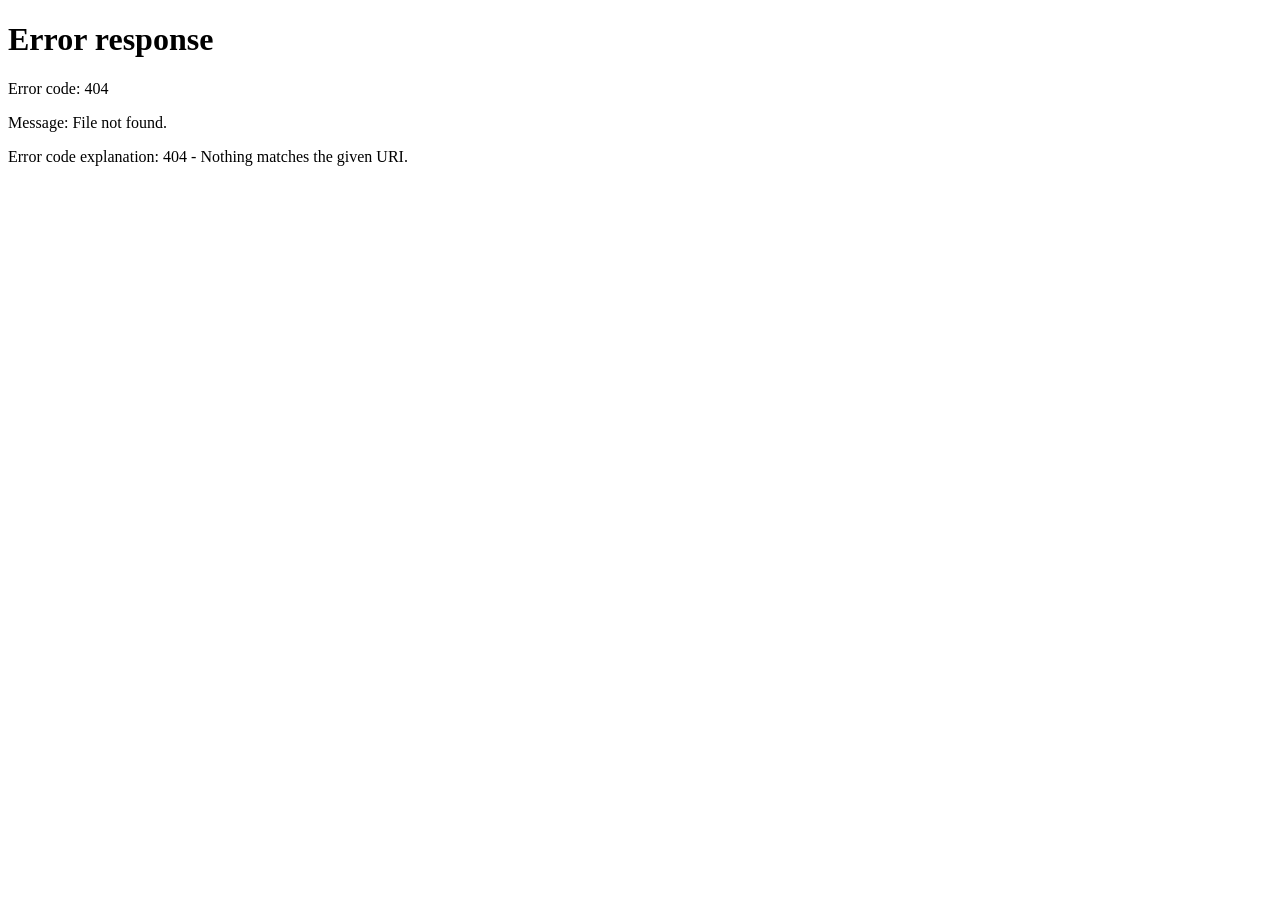
==== commit a693bafd: "Add clear operator notification statuses and centered icons" ====
--- a/queue/operator.html
+++ b/queue/operator.html
@@ -11,9 +11,7 @@
 
 <body class="operator-page">
 
-<div id="toast-notification" data-type="danger" style="display:none; position: fixed; top: 20px; left: 50%; transform: translateX(-50%); color: white; padding: 15px 30px; border-radius: 10px; box-shadow: 0 4px 15px rgba(0,0,0,0.2); z-index: 2400; font-weight: 600;">
-    Закончите с текущим клиентом!
-</div>
+<div id="toast-notification" data-type="danger" style="display:none;"></div>
 
 <header class="header-panel">
     <div class="button-group">
--- a/queue/css/operator.css
+++ b/queue/css/operator.css
@@ -1,6 +1,6 @@
 /* ===== operator.css ===== */
 body.operator-page h3{
-    color: var(--primary);       /* Заголовки теперь синие */
+    color: var(--primary);
     font-weight: 500;
     text-transform: none;
     letter-spacing: 0;
@@ -8,6 +8,17 @@
 }
 
 body.operator-page{
+    --primary: #065863;
+    --primary-hover: #054b54;
+    --accent: #138c9d;
+    --operator-selection: #d8eaed;
+    --control-border: #cbd5d7;
+    --control-radius: 8px;
+    --button-action: #b94b16;
+    --button-action-hover: #9f3f12;
+    --text-main: #20383c;
+    --bg: #f7f7f7;
+    --shadow: 0 4px 12px rgba(0, 0, 0, 0.06);
     margin: 0;
     font-family: 'Inter', -apple-system, sans-serif;
     background-color: var(--bg);
@@ -59,7 +70,7 @@
 body.operator-page .glass-card{
     background: var(--card-bg);
     border-radius: 16px;
-    padding: 20px;
+    padding: 24px;
     box-shadow: var(--shadow);
     display: flex;
     flex-direction: column;
@@ -70,7 +81,7 @@
 
 /* Центральная зона с номером */
 body.operator-page .display-zone{
-    padding: 40px 20px;
+    padding: 40px 24px 24px;
     min-width: 0;
     display: flex; /* Добавлено */
     flex-direction: column; /* Добавлено */
@@ -79,13 +90,13 @@
     text-align: center; /* Центрирование текста */
 }
 body.operator-page .current-client-panel{
-    flex: 0 0 315px;
+    flex: 0 0 auto;
+    min-height: 264px;
     width: 100%;
     display: flex;
     flex-direction: column;
     align-items: center;
     justify-content: center;
-    min-height: 0;
 }
 
 body.operator-page .service-timer {
@@ -195,7 +206,7 @@
 body.operator-page button{
     border: none;
     padding: 12px 20px;
-    border-radius: 10px;
+    border-radius: var(--control-radius);
     font-weight: 600;
     cursor: pointer;
     transition: transform 100ms ease-out, background-color 160ms ease, color 160ms ease, opacity 160ms ease;
@@ -205,7 +216,9 @@
     transform: scale(0.98);
 }
 body.operator-page .btn-primary{ background: var(--primary); color: white; }
-body.operator-page .btn-primary:hover{ background: var(--primary-hover); }
+body.operator-page .btn-primary:not(:disabled):hover{ background: var(--primary-hover); }
+body.operator-page .primary-actions .btn-primary{ background: var(--button-action); }
+body.operator-page .primary-actions .btn-primary:not(:disabled):hover{ background: var(--button-action-hover); }
 body.operator-page .btn-success{ background: var(--success); color: white; }
 body.operator-page .btn-danger{ background: var(--danger); color: white; }
 body.operator-page .btn-danger-outline{
@@ -217,7 +230,7 @@
     grid-template-columns: minmax(0, 1fr);
     gap: 12px;
     width: 100%;
-    margin-top: 0;
+    margin-top: 32px;
 }
 
 body.operator-page .primary-actions button{
@@ -233,7 +246,7 @@
     display: grid;
     gap: 12px;
     width: 100%;
-    margin-top: 15px;
+    margin-top: 16px;
 }
 
 body.operator-page .secondary-actions button{
@@ -402,14 +415,60 @@
     padding: 20px;
     background: rgba(15, 23, 42, 0.4);
 }
-body.operator-page #toast-notification[data-type="danger"]{
-    background: var(--danger);
+body.operator-page #toast-notification{
+    --toast-color: #b7353f;
+    --toast-bg: #fce9eb;
+    position: fixed;
+    top: 96px;
+    left: 50%;
+    transform: translateX(-50%);
+    align-items: center;
+    gap: 12px;
+    box-sizing: border-box;
+    width: min(560px, calc(100vw - 32px));
+    padding: 20px;
+    border: 1px solid color-mix(in srgb, var(--toast-color) 40%, white);
+    border-radius: 12px;
+    background: var(--toast-bg);
+    color: var(--text-main);
+    box-shadow: 0 6px 20px rgba(0, 0, 0, .1);
+    z-index: 2400;
 }
 body.operator-page #toast-notification[data-type="warning"]{
-    background: var(--warning);
+    --toast-color: #a64613;
+    --toast-bg: #fff0e3;
 }
 body.operator-page #toast-notification[data-type="success"]{
-    background: var(--success);
+    --toast-color: #267344;
+    --toast-bg: #e8f4eb;
+}
+body.operator-page .operator-toast-icon{
+    display: flex;
+    align-items: center;
+    justify-content: center;
+    flex: 0 0 40px;
+    height: 40px;
+    border-radius: 50%;
+    background: var(--toast-color);
+    color: white;
+    font-size: 24px;
+    font-weight: 600;
+    line-height: 1;
+    text-align: center;
+}
+body.operator-page .operator-toast-content{ flex: 1; min-width: 0; overflow-wrap: anywhere; }
+body.operator-page .operator-toast-content strong{ color: var(--toast-color); font-size: 17px; font-weight: 600; }
+body.operator-page .operator-toast-content p{ margin: 6px 0 0; font-size: 14px; line-height: 1.5; }
+body.operator-page .operator-toast-close{
+    align-self: flex-start;
+    flex: 0 0 24px;
+    width: 24px;
+    height: 24px;
+    padding: 0;
+    background: transparent;
+    color: var(--toast-color);
+    font-size: 24px;
+    line-height: 1;
 }
 body.operator-page .operator-popup{
     width: min(520px, 100%);
@@ -443,15 +502,16 @@
 body.operator-page .operator-popup-input{
     box-sizing: border-box;
     width: 100%;
-    padding: 11px 12px;
-    border: 1px solid #cbd5e1;
+    padding: 12px;
+    border: 1px solid var(--control-border);
     border-radius: 8px;
     color: var(--text-main);
     font: inherit;
 }
 body.operator-page .operator-popup-input:focus{
     border-color: var(--primary);
-    outline: 2px solid rgba(15, 76, 129, 0.14);
+    outline: 2px solid var(--primary);
+    outline-offset: 2px;
 }
 body.operator-page .operator-popup-error{
     min-height: 1.2em;
@@ -578,7 +638,7 @@
     transform: translateX(20px);
 }
 body.operator-page .window-status-switch input:focus-visible + .window-status-switch-track{
-    outline: 3px solid rgba(0, 51, 102, 0.24);
+    outline: 2px solid var(--primary);
     outline-offset: 2px;
 }
 body.operator-page .window-status-switch:has(input:disabled){
@@ -587,12 +647,26 @@
 }
 body.operator-page .btn-outline{
     background: transparent;
-    border: 2px solid #e2e8f0;
-    color: var(--text-main);
-}
-body.operator-page .btn-outline:hover{ background: #f1f5f9; }
+    border: 1px solid var(--control-border);
+    color: var(--text-main);
+}
+body.operator-page .btn-outline:not(:disabled):hover{
+    background: var(--operator-selection);
+    border-color: var(--primary);
+}
+body.operator-page button:focus-visible,
+body.operator-page input:focus-visible,
+body.operator-page select:focus-visible,
+body.operator-page textarea:focus-visible{
+    outline: 2px solid var(--primary);
+    outline-offset: 2px;
+}
+body.operator-page input[type="checkbox"]{
+    accent-color: var(--primary);
+}
 body.operator-page button:disabled{
     cursor: not-allowed;
+    opacity: 0.45;
 }
 body.operator-page .current-ticket-actions-inactive [data-current-ticket-action],
 body.operator-page .current-ticket-action-inactive,
@@ -652,7 +726,7 @@
 }
 body.operator-page .dot.online{
     background-color: var(--success) !important;
-    box-shadow: 0 0 8px var(--success);
+    box-shadow: none;
 }
 
 
@@ -685,7 +759,7 @@
 body.operator-page .auto-call-label{
     font-size: 1.1rem;
     font-weight: 500;
-    color: var(--primary);  /* Используем ваш темно-синий цвет */
+    color: var(--primary);
     text-transform: none;
     letter-spacing: 0;
 }
@@ -837,12 +911,34 @@
 body.operator-page .auto-call-info-block .auto-call-status-text[data-state="disabled"]{
     color: var(--text-muted);
 }
+body.operator-page #operator-info{
+    display: flex;
+    flex-direction: column;
+    gap: 24px;
+    overflow-y: auto;
+}
+body.operator-page .operator-profile-label{
+    display: block;
+    margin-bottom: 8px;
+    font-size: 1.1rem;
+    font-weight: 500;
+}
+body.operator-page .operator-profile-value{
+    font-size: 1.4rem;
+    color: var(--text-muted);
+    overflow-wrap: anywhere;
+}
+body.operator-page #operator-info .services-list{
+    margin-top: 16px;
+    gap: 12px;
+}
 body.operator-page .service-row{
-    display: flex;
-    align-items: center;
-    gap: 12px;
-    width: 100%;
-    padding: 4px 0;
+    display: grid;
+    grid-template-columns: 24px minmax(0, 1fr) 56px;
+    align-items: center;
+    gap: 8px;
+    width: 100%;
+    padding: 0;
 }
 body.operator-page .service-priority{
     font-weight: 800;
@@ -851,6 +947,8 @@
     min-width: 20px;
 }
 body.operator-page .service-name{
+    min-width: 0;
+    overflow-wrap: anywhere;
     font-size: 1.05rem;
     color: var(--text-muted);
     flex: 1;
@@ -945,7 +1043,7 @@
 
 body.operator-page .redirect-option.selected {
     border-color: var(--primary);
-    background: #edf6ff;
+    background: var(--operator-selection);
     box-shadow: inset 0 0 0 1px var(--primary);
 }
 
@@ -1056,7 +1154,7 @@
 
 body.operator-page .queue-column.active{
     border-color: var(--primary);
-    background: #edf6ff;
+    background: var(--operator-selection);
     box-shadow: inset 0 0 0 1px var(--primary);
 }
 
